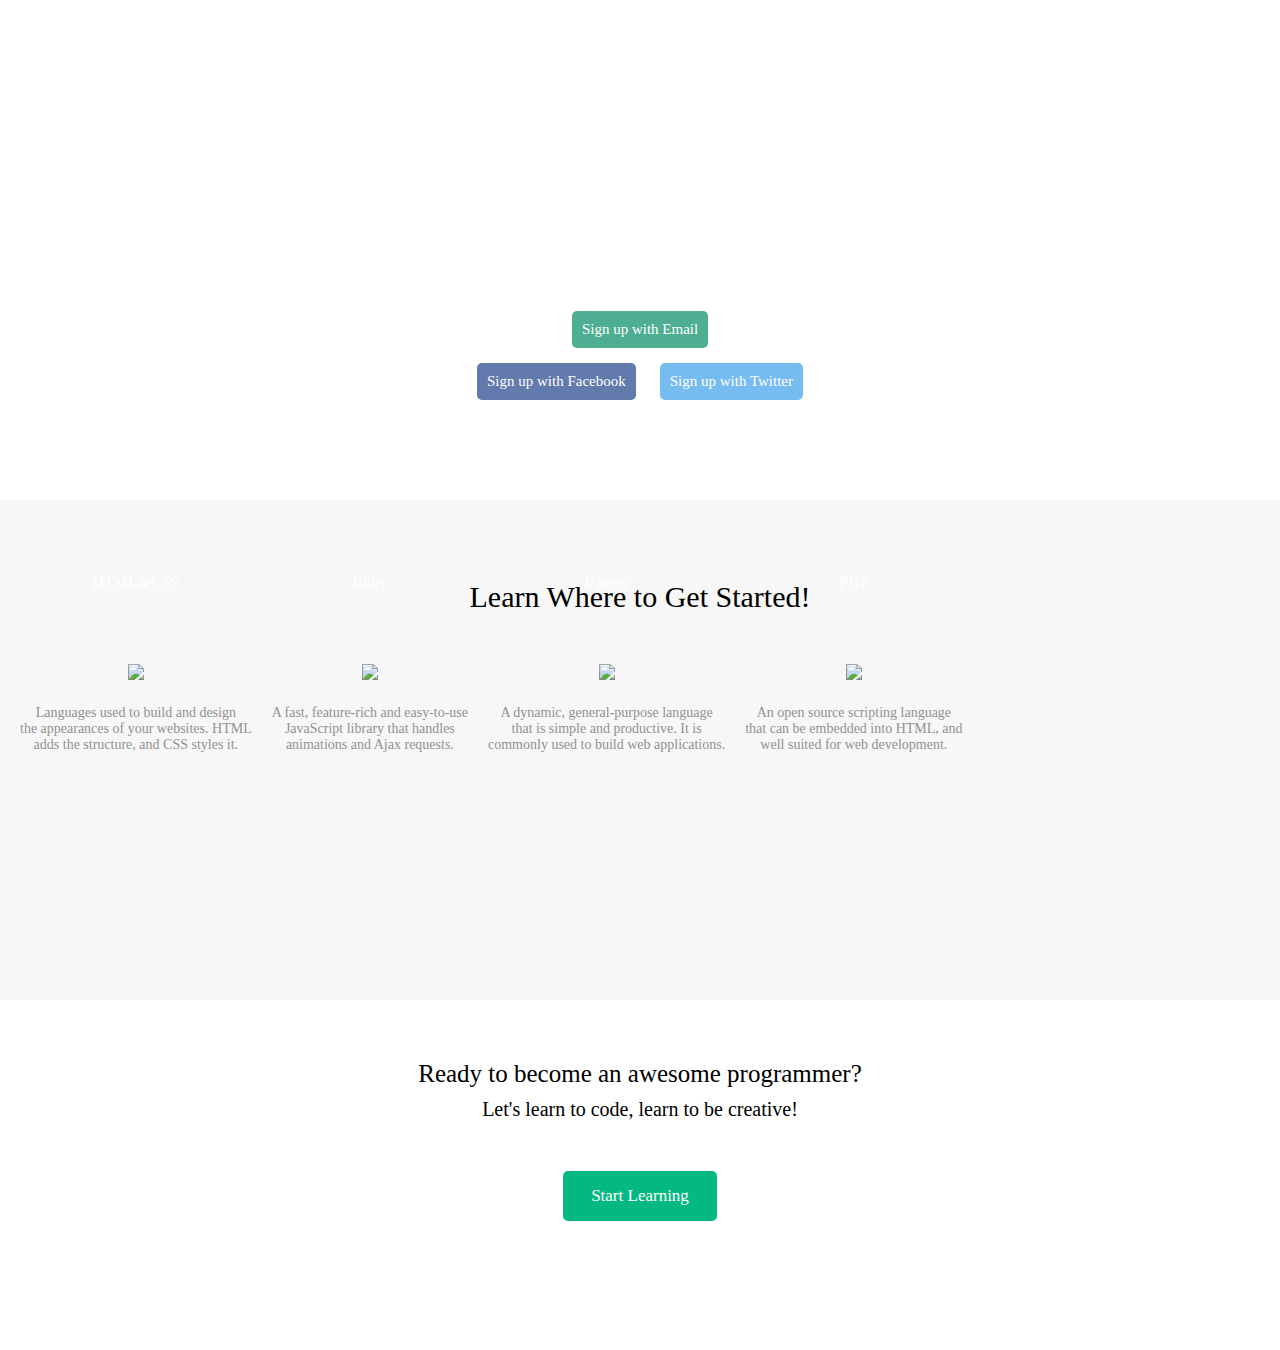
==== 2/index.html @ 8e8131d7 "added footer in 2" ====
<!DOCTYPE html>
<html>
<head>
	<meta charset="utf-8">
	<link rel="stylesheet" href="stylesheet.css">
	<title>Project2</title>
</head>
<body>
	<header>

	<div class="heading">
		<h1>LEARN TO CODE.</h1>
    <h1>LEARN TO BE CREATIVE.</h1>
    <div class="ptag">
    	<p>This is a web service where you can learn programming online.</p>
    <p>We offer you a fully equipped coding environment to get you started.</p> 
</div>
</div>
    <div style="padding: 70px 0px 15px 0px;">
    	<button class="email" href="#">Sign up with Email</button>
    </div>
    
    <span>
    	<button id="fb" href="#" 
    	style="background-color: #3b5998;
			color: white;
			opacity: 0.8;
			padding: 10px;
			border:none;
			border-radius: 5px;	
			font-size: 15px;
			cursor: pointer;
			outline:none;">Sign up with Facebook</button>
    </span>
    
    <button class="twitter" href="#">Sign up with Twitter</button>


</header>

<main>
	<p class="top">Learn Where to Get Started!</p>
	<div>
		<ul style="list-style: none;">
			
			
			<li style="float: left;"><img src="https://prog-8.com/images/html/advanced/jQuery.png">
			<p>HTML&CSS</p>
			<br>
			<h6>Languages used to build and design <br>the appearances of your websites. HTML <br>adds the structure, and CSS styles it.</h6>
			</li>
			
			
			<li style="float: left;"><img src="https://prog-8.com/images/html/advanced/ruby.png">
				<p>Ruby</p>
				<br>
				<h6>A fast, feature-rich and easy-to-use <br> JavaScript library that handles <br>animations and Ajax requests.</h6>
			</li>
			
			
			<li style="float: left;"><img src="https://prog-8.com/images/html/advanced/html.png">
				<p>JQuery</p>
				<br>
				<h6>A dynamic, general-purpose language <br>that is simple and productive. It is <br>commonly used to build web applications.</h6>
			</li>
			
			
			<li style="float: left;"><img src="https://prog-8.com/images/html/advanced/php.png">
				<p>PHP</p>
				<br>
				<h6>An open source scripting language <br>that can be embedded into HTML, and <br>well suited for web development.</h6>
			</li>
		
		</ul>
	</div>
</main>

<footer>
	<div class="upper">
		<p class="ready">Ready to become an awesome programmer?</p>
		<p class="go">Let's learn to code, learn to be creative!</p>
		<button>Start Learning</button>
	</div>

<div>
	




</div>

</footer>
</body>
</html>
---- 2/stylesheet.css ----
*{
	margin: 0;
	padding: 0;
	font-family: "Lucida Grande";
}
header{
	background-image: url("https://prog-8.com/images/html/advanced/top_en.png");
	height: 500px;
	color: white;
	text-align: center;
}
.heading h1{
	font-size: 48px;
}
.heading p{
	font-size: 16px;
}
.ptag{
	padding-top: 25px;
}
.heading{
	opacity: 0.8;
	padding-top: 70px;
}
.email{
	background-color: #239b76;
	color: white;
	opacity: 0.8;
	padding: 10px;
	border:none;
	border-radius: 5px;
	font-size: 15px;
	cursor: pointer;
	outline:none;	
}
.email:hover{
	opacity: 1.0;
}


header span{
	padding-right: 20px;
}
.twitter{
	background-color: #55acee;
	color: white;
	opacity: 0.8;
	padding: 10px;
	border:none;
	border-radius: 5px;
	font-size: 15px;
	cursor: pointer;
	outline:none;
}
.twitter:hover{
	opacity: 1.0;
}

main{
	background-color: #f7f7f7;
	height:500px;

}
main {
	text-align: center;

}
.top{
	padding: 80px 0px 50px 0px;
	font-size: 30px;
}
main li{
	padding-left: 20px;

}
main li p{
	position: relative;
	bottom: 110px;
	color: white;
}
main h6{
	font-weight: normal;
	font-size: 14px;
	position: relative;
	bottom: 15px;
	color: #919191;
}
.upper{
	height: 300px;
	text-align: center;
	padding-top: 50px;

}
.ready{
	font-size: 25px;
	padding: 10px 0px 10px 0px;
}
.go{
	font-size: 20px;
	padding: 0px 0px 50px 0px;
}
.upper button{
	padding: 15px 28px 15px 28px;
	background-color: #03b981;
	border-radius: 5px;
	color: white;
	font-size: 17px;
	border:none;
	cursor: pointer;
	outline:none;
    
}
.upper button:hover{
	background-color: #00a270;
}
.upper button:active{
	font-size: 16.5px;

}
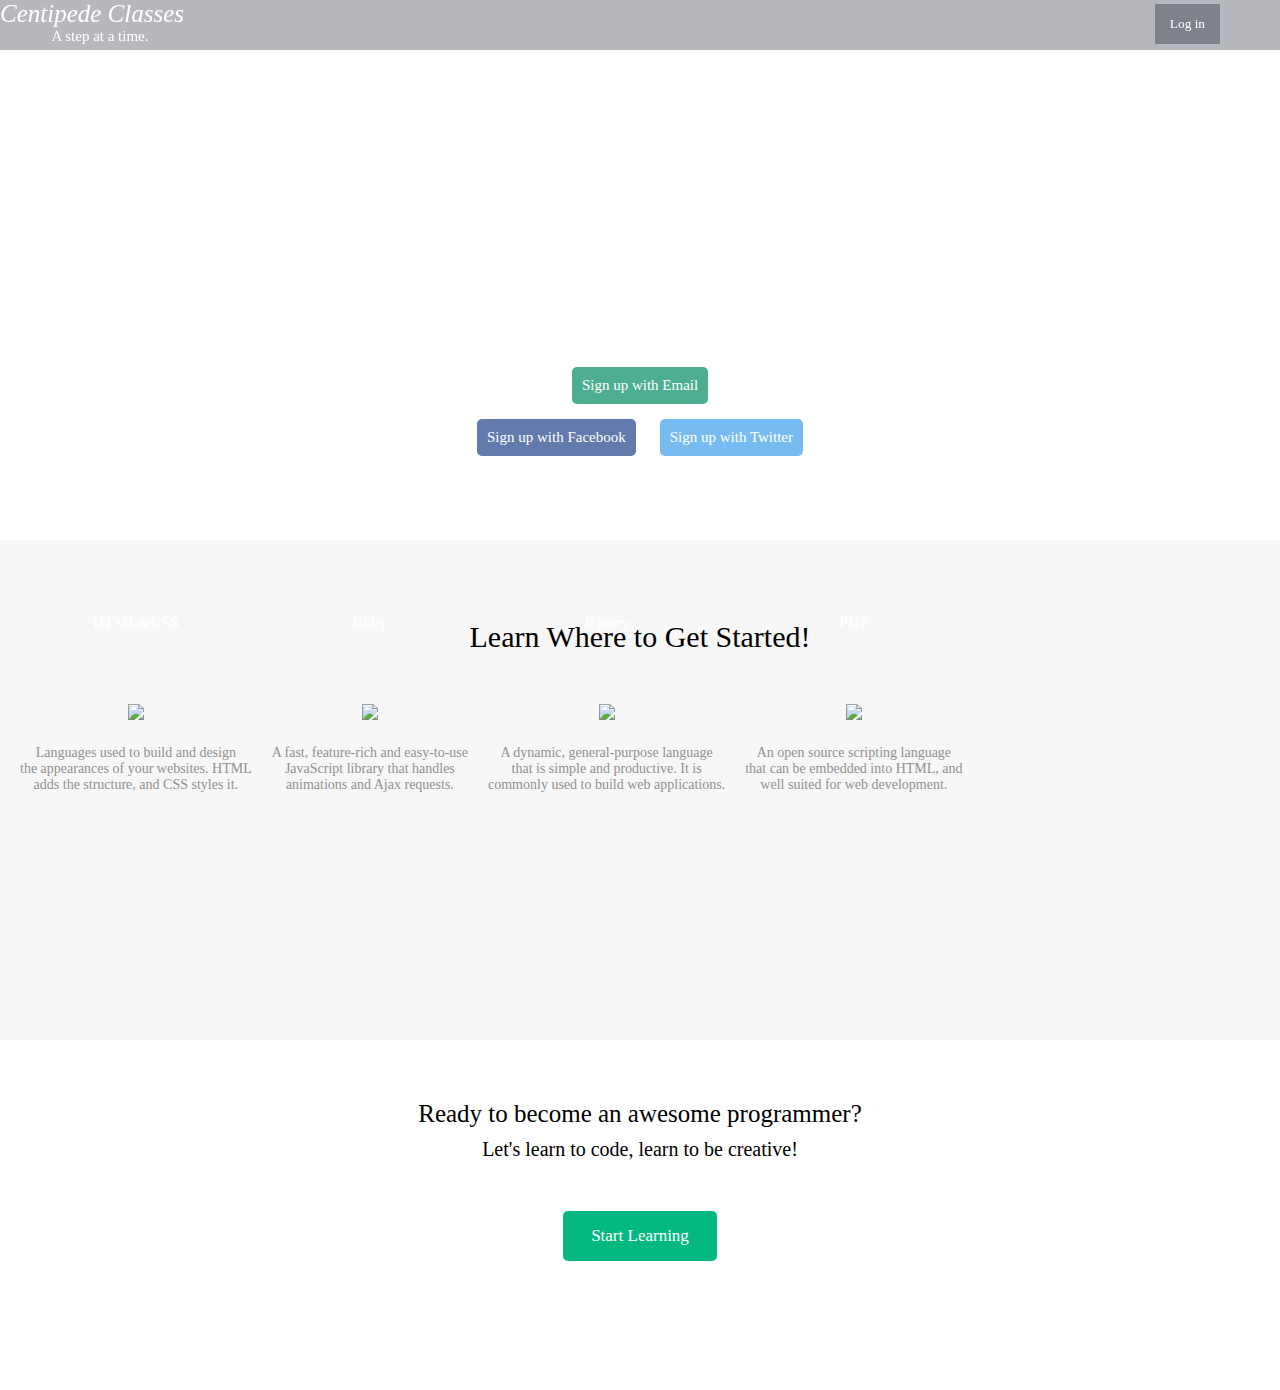
==== commit 9af63f47: "established brand name and improved look and feel." ====
--- a/2/index.html
+++ b/2/index.html
@@ -1,9 +1,10 @@
 <!DOCTYPE html>
 <html>
 <head>
+
 	<meta charset="utf-8">
 	<link rel="stylesheet" href="stylesheet.css">
-	<title>Project2</title>
+	<title>Centipede</title>
 </head>
 <body>
 	<header>
@@ -34,9 +35,18 @@
     </span>
     
     <button class="twitter" href="#">Sign up with Twitter</button>
+</header>
 
+<div class="stick">
+	<div style="width: 200px">
+		<p class="logo"><i>Centipede Classes</i></p>
+		<p class="logo-line">A step at a time.</p>
+	</div>
+	<div class="login">
+			<button>Log in</button>
+	</div>
+</div>
 
-</header>
 
 <main>
 	<p class="top">Learn Where to Get Started!</p>
@@ -81,15 +91,9 @@
 		<p class="go">Let's learn to code, learn to be creative!</p>
 		<button>Start Learning</button>
 	</div>
-
-<div>
-	
+</footer>
 
 
 
-
-</div>
-
-</footer>
 </body>
 </html>--- a/2/stylesheet.css
+++ b/2/stylesheet.css
@@ -3,14 +3,51 @@
 	padding: 0;
 	font-family: "Lucida Grande";
 }
+.stick{
+	position: fixed;
+	top: 0px;
+	left: 0px;
+	height: 50px;
+	width: 100%;
+	background-color: rgba(74,77,90,0.4);
+	color: white;
+	
+}
+.logo{
+	font-size: 25px;
+
+}
+.logo-line{
+	font-size: 15px;
+	text-align: center;
+}
+.login{
+	float: right;
+	position: relative;
+	top: -41px;
+	right: 60px;
+
+}
+.login button{
+	padding: 10px 15px 10px 15px;
+	height: 40px;
+	border:none;
+	background-color: rgba(74,77,90,0.5);
+	outline: none;
+	color: white;
+}
+.login button:active{
+	background-color: rgba(74,77,90,1);
+}
+
 header{
 	background-image: url("https://prog-8.com/images/html/advanced/top_en.png");
-	height: 500px;
+	height: 540px;
 	color: white;
 	text-align: center;
 }
 .heading h1{
-	font-size: 48px;
+	font-size: 50px;
 }
 .heading p{
 	font-size: 16px;
@@ -20,7 +57,7 @@
 }
 .heading{
 	opacity: 0.8;
-	padding-top: 70px;
+	padding-top: 120px;
 }
 .email{
 	background-color: #239b76;
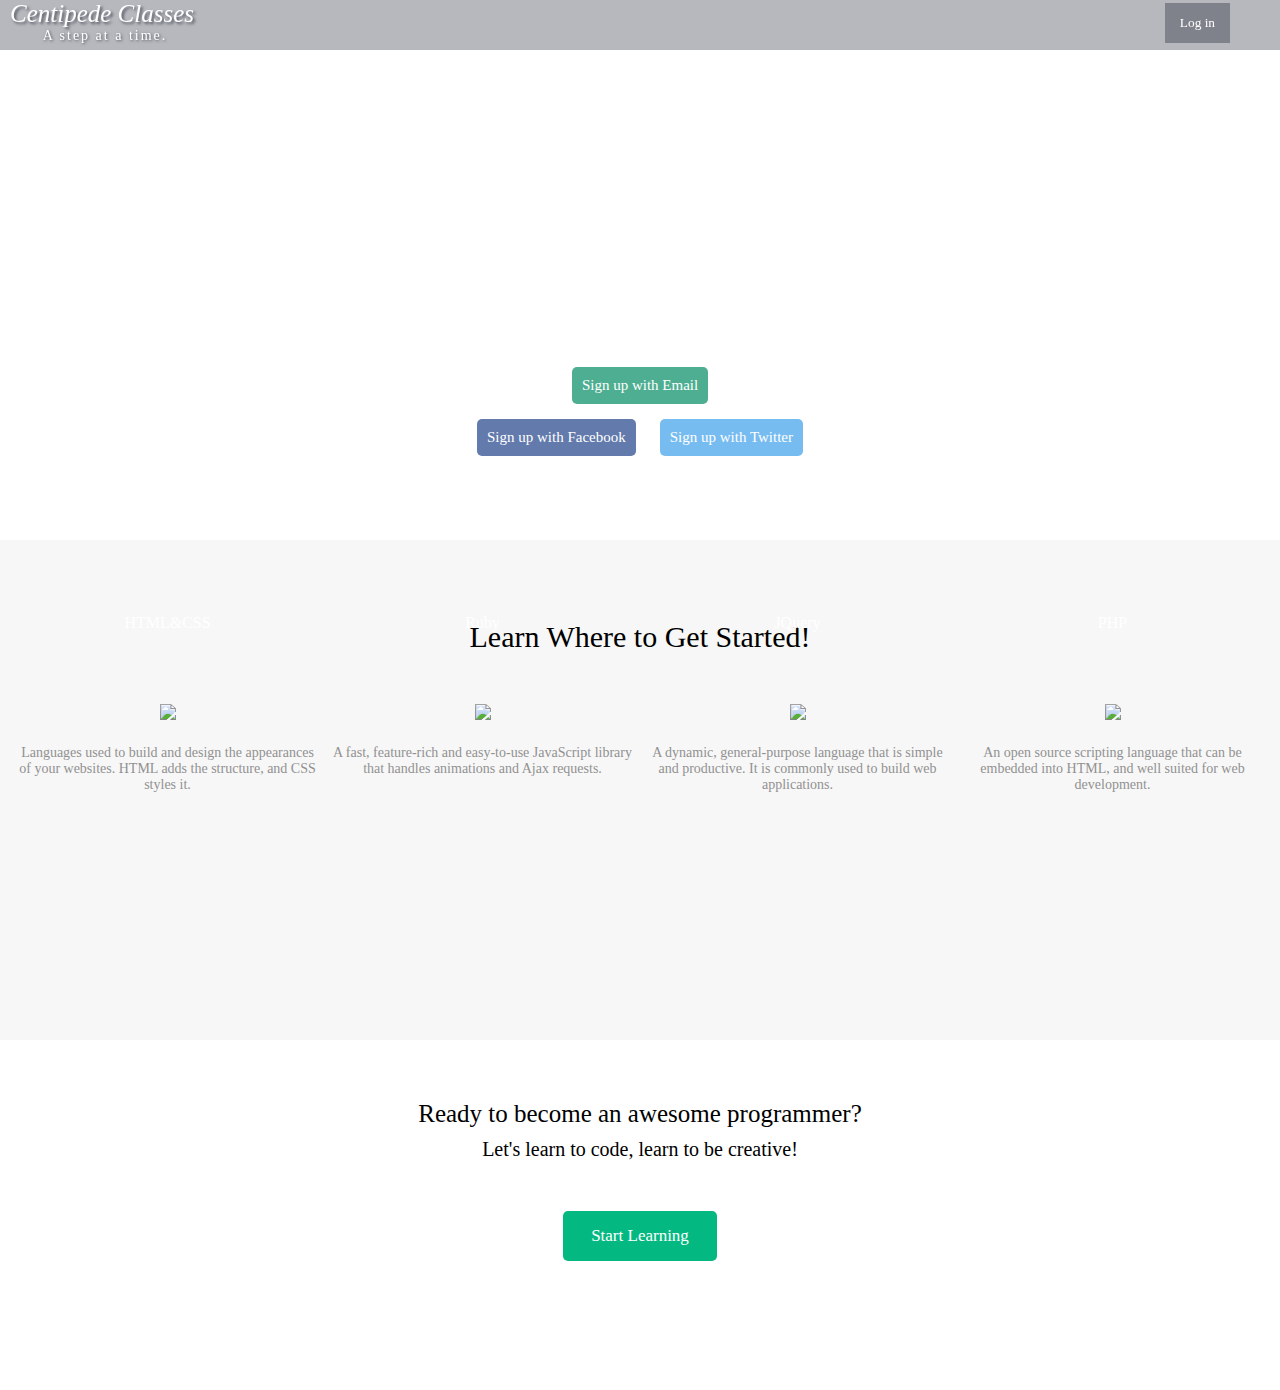
==== commit 4c50254c: "improved code" ====
--- a/2/index.html
+++ b/2/index.html
@@ -3,6 +3,7 @@
 <head>
 
 	<meta charset="utf-8">
+	<meta name="viewport" content="width=device-width, initial-scale=1.0">
 	<link rel="stylesheet" href="stylesheet.css">
 	<title>Centipede</title>
 </head>
@@ -50,35 +51,35 @@
 
 <main>
 	<p class="top">Learn Where to Get Started!</p>
-	<div>
+	<div class="items">
 		<ul style="list-style: none;">
 			
 			
 			<li style="float: left;"><img src="https://prog-8.com/images/html/advanced/jQuery.png">
 			<p>HTML&CSS</p>
 			<br>
-			<h6>Languages used to build and design <br>the appearances of your websites. HTML <br>adds the structure, and CSS styles it.</h6>
+			<h6>Languages used to build and design the appearances of your websites. HTML adds the structure, and CSS styles it.</h6>
 			</li>
 			
 			
 			<li style="float: left;"><img src="https://prog-8.com/images/html/advanced/ruby.png">
 				<p>Ruby</p>
 				<br>
-				<h6>A fast, feature-rich and easy-to-use <br> JavaScript library that handles <br>animations and Ajax requests.</h6>
+				<h6>A fast, feature-rich and easy-to-use JavaScript library that handles animations and Ajax requests.</h6>
 			</li>
 			
 			
 			<li style="float: left;"><img src="https://prog-8.com/images/html/advanced/html.png">
 				<p>JQuery</p>
 				<br>
-				<h6>A dynamic, general-purpose language <br>that is simple and productive. It is <br>commonly used to build web applications.</h6>
+				<h6>A dynamic, general-purpose language that is simple and productive. It is commonly used to build web applications.</h6>
 			</li>
 			
 			
 			<li style="float: left;"><img src="https://prog-8.com/images/html/advanced/php.png">
 				<p>PHP</p>
 				<br>
-				<h6>An open source scripting language <br>that can be embedded into HTML, and <br>well suited for web development.</h6>
+				<h6>An open source scripting language that can be embedded into HTML, and well suited for web development.</h6>
 			</li>
 		
 		</ul>
--- a/2/stylesheet.css
+++ b/2/stylesheet.css
@@ -1,5 +1,4 @@
-*{
-	margin: 0;
+*{	margin: 0;
 	padding: 0;
 	font-family: "Lucida Grande";
 }
@@ -11,22 +10,24 @@
 	width: 100%;
 	background-color: rgba(74,77,90,0.4);
 	color: white;
-	
 }
 .logo{
 	font-size: 25px;
-
+	text-shadow: 2px 2px 3px rgba(74,77,90);
+	padding-left: 10px;
 }
 .logo-line{
-	font-size: 15px;
+	font-size: 14px;
 	text-align: center;
+	letter-spacing: 2px;
+	text-shadow: 1px 1px 3px rgba(74,77,90);
+	padding-left: 10px;
 }
 .login{
 	float: right;
 	position: relative;
 	top: -41px;
-	right: 60px;
-
+	right: 50px;
 }
 .login button{
 	padding: 10px 15px 10px 15px;
@@ -35,13 +36,14 @@
 	background-color: rgba(74,77,90,0.5);
 	outline: none;
 	color: white;
+	cursor: pointer;
 }
 .login button:active{
 	background-color: rgba(74,77,90,1);
 }
-
 header{
 	background-image: url("https://prog-8.com/images/html/advanced/top_en.png");
+	background-size: cover;
 	height: 540px;
 	color: white;
 	text-align: center;
@@ -73,8 +75,6 @@
 .email:hover{
 	opacity: 1.0;
 }
-
-
 header span{
 	padding-right: 20px;
 }
@@ -92,23 +92,19 @@
 .twitter:hover{
 	opacity: 1.0;
 }
-
 main{
 	background-color: #f7f7f7;
 	height:500px;
-
 }
 main {
 	text-align: center;
-
 }
 .top{
 	padding: 80px 0px 50px 0px;
 	font-size: 30px;
 }
 main li{
-	padding-left: 20px;
-
+	width: 25%;
 }
 main li p{
 	position: relative;
@@ -121,12 +117,15 @@
 	position: relative;
 	bottom: 15px;
 	color: #919191;
+	padding: 0px 5px 0px 5px;
+}
+.items{
+	padding: 0px 10px 0px 10px;
 }
 .upper{
 	height: 300px;
 	text-align: center;
 	padding-top: 50px;
-
 }
 .ready{
 	font-size: 25px;
@@ -145,12 +144,10 @@
 	border:none;
 	cursor: pointer;
 	outline:none;
-    
 }
 .upper button:hover{
 	background-color: #00a270;
 }
 .upper button:active{
 	font-size: 16.5px;
-
 }
